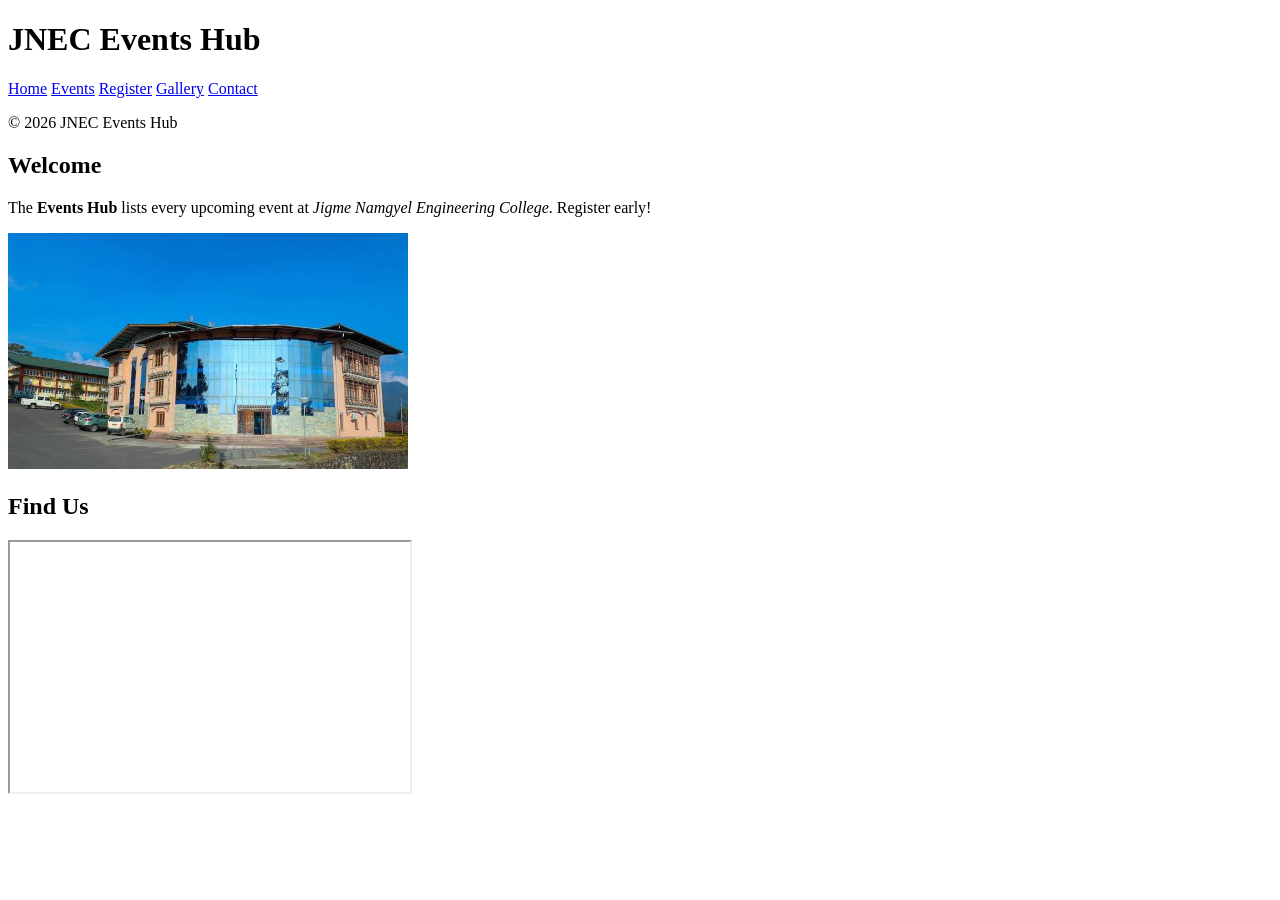
==== index.html @ fae45753 "P2: gallery with video and audio" ====
<!DOCTYPE html> 
<html lang="en"> 
<head> 
  <meta charset="UTF-8"> 
  <meta name="viewport" content="width=device-width, initial-scale=1.0"> 
  <title>JNEC Events Hub — Home</title> 
</head> 
<body> 
  <header id="top"> 
    <h1>JNEC Events Hub</h1> 
    <nav> 
      <a href="index.html" title="Go to home page">Home</a> 
      <a href="events.html">Events</a> 
      <a href="register.html">Register</a> 
      <a href="gallery.html">Gallery</a> 
      <a href="contact.html">Contact</a> 
    </nav> 
  </header> 
  <main> 
    <!-- page content here --> 
  </main> 
  <footer> 
    <p>&copy; 2026 JNEC Events Hub</p> 
  </footer> 
</body> 
</html> 

<section id="welcome" class="intro"> 
  <h2>Welcome</h2> 
  <p>The <strong>Events Hub</strong> lists every upcoming event at 
     <em>Jigme Namgyel Engineering College</em>. 
     <span class="highlight" title="Registrations close 3 days before each event"> 
     Register early!</span></p> 
  <img src="media/images.jpg" alt="JNEC campus" width="400" 
       title="Our campus in Dewathang"> 
</section> 
 
<section id="location"> 
  <h2>Find Us</h2> 
  <iframe 
src="https://www.openstreetmap.org/export/embed.html?bbox=91.44,26.85,91.48,26.88" 
          width="400" height="250" title="Campus map"></iframe> 
</section>
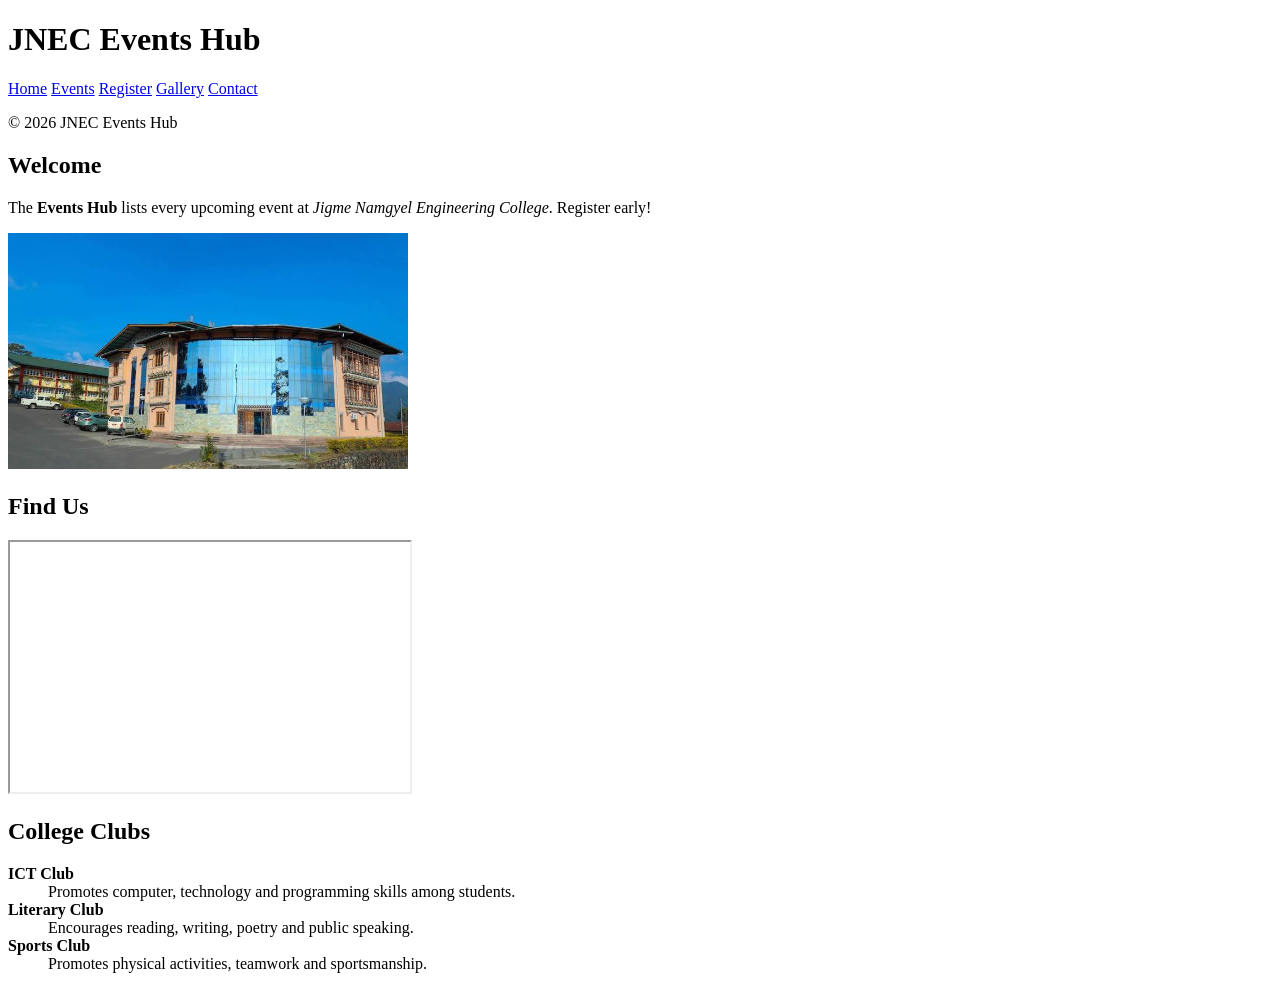
==== commit 6e52ef47: "added a description list" ====
--- a/index.html
+++ b/index.html
@@ -41,3 +41,25 @@
 src="https://www.openstreetmap.org/export/embed.html?bbox=91.44,26.85,91.48,26.88" 
           width="400" height="250" title="Campus map"></iframe> 
 </section> 
+
+<section>
+    <h2>College Clubs</h2>
+
+    <dl>
+        <dt><strong>ICT Club</strong></dt>
+        <dd>
+            Promotes computer, technology and programming skills
+            among students.
+        </dd>
+
+        <dt><strong>Literary Club</strong></dt>
+        <dd>
+            Encourages reading, writing, poetry and public speaking.
+        </dd>
+
+        <dt><strong>Sports Club</strong></dt>
+        <dd>
+            Promotes physical activities, teamwork and sportsmanship.
+        </dd>
+    </dl>
+</section>
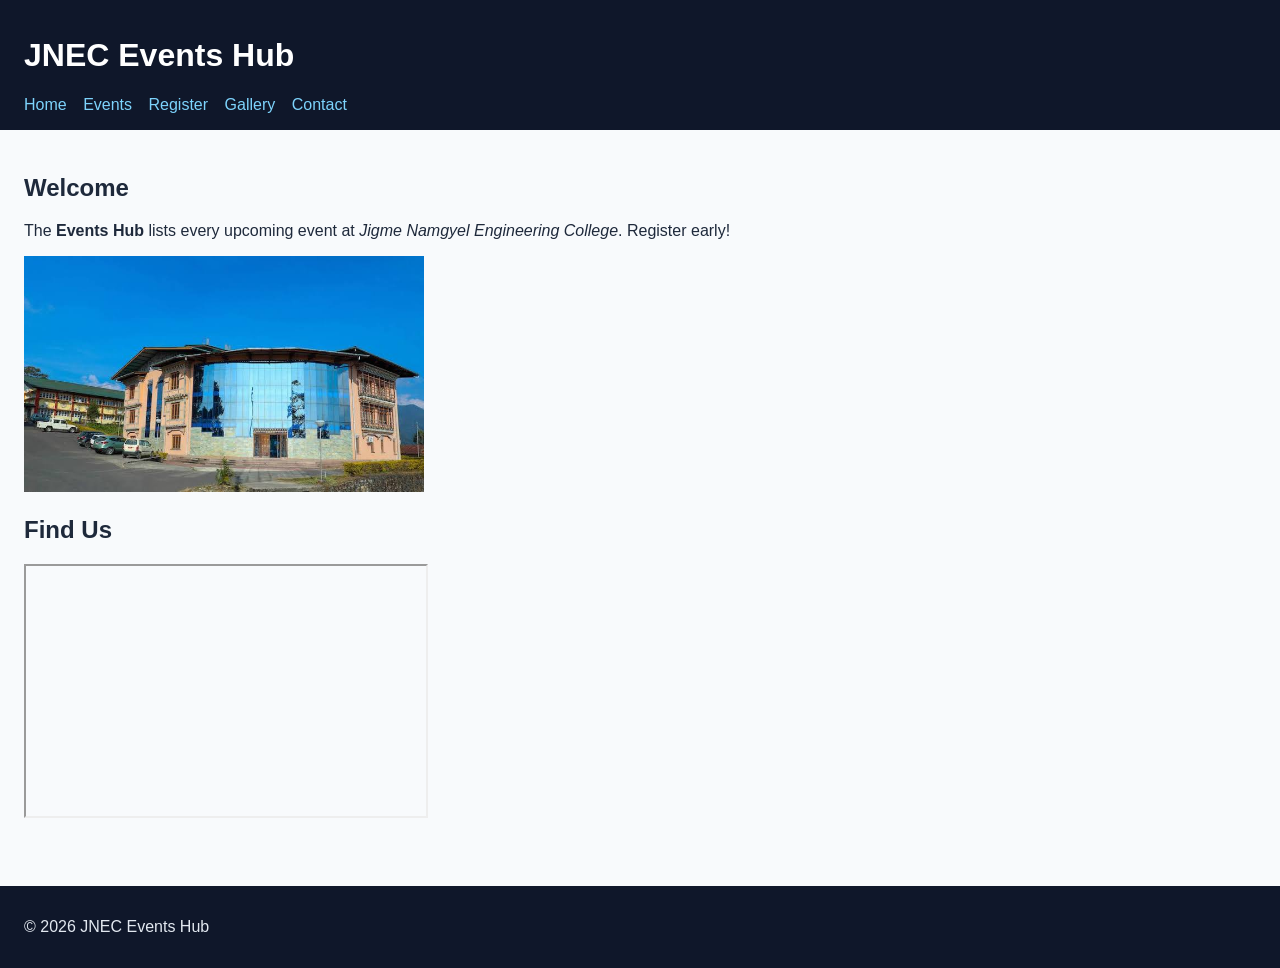
==== commit 6a6eba0f: "P3: link external stylesheet" ====
--- a/index.html
+++ b/index.html
@@ -1,65 +1,42 @@
 <!DOCTYPE html> 
-<html lang="en"> 
-<head> 
-  <meta charset="UTF-8"> 
-  <meta name="viewport" content="width=device-width, initial-scale=1.0"> 
-  <title>JNEC Events Hub — Home</title> 
-</head> 
-<body> 
-  <header id="top"> 
-    <h1>JNEC Events Hub</h1> 
-    <nav> 
-      <a href="index.html" title="Go to home page">Home</a> 
-      <a href="events.html">Events</a> 
-      <a href="register.html">Register</a> 
-      <a href="gallery.html">Gallery</a> 
-      <a href="contact.html">Contact</a> 
-    </nav> 
-  </header> 
-  <main> 
-    <!-- page content here --> 
-  </main> 
-  <footer> 
-    <p>&copy; 2026 JNEC Events Hub</p> 
-  </footer> 
-</body> 
-</html> 
-
-<section id="welcome" class="intro"> 
-  <h2>Welcome</h2> 
-  <p>The <strong>Events Hub</strong> lists every upcoming event at 
-     <em>Jigme Namgyel Engineering College</em>. 
-     <span class="highlight" title="Registrations close 3 days before each event"> 
-     Register early!</span></p> 
-  <img src="media/images.jpg" alt="JNEC campus" width="400" 
-       title="Our campus in Dewathang"> 
-</section> 
- 
-<section id="location"> 
-  <h2>Find Us</h2> 
-  <iframe 
+ <html lang="en"> 
+ <head> 
+   <meta charset="UTF-8"> 
+   <meta name="viewport" content="width=device-width, initial-scale=1.0"> 
+   <title>JNEC Events Hub — Home</title> 
+   <link rel="stylesheet" href="css/styles.css"> 
+ </head> 
+ <body> 
+   <header id="top"> 
+  <h1>JNEC Events Hub</h1> 
+  <nav> 
+    <a href="index.html" title="Go to home page">Home</a> 
+    <a href="events.html">Events</a> 
+    <a href="register.html">Register</a> 
+    <a href="gallery.html">Gallery</a> 
+    <a href="contact.html">Contact</a> 
+  </nav> 
+   </header> 
+   <main> 
+  <section id="welcome" class="intro"> 
+    <h2>Welcome</h2> 
+    <p>The <strong>Events Hub</strong> lists every upcoming event at 
+       	<em>Jigme Namgyel Engineering College</em>. 
+       	<span class="highlight" title="Registrations close 3 days before each 
+event"> 
+       	Register early!</span></p> 
+    <img src="media/images.jpg" alt="JNEC campus" width="400" 
+         title="Our campus in Dewathang"> 
+  </section> 
+  <section id="location"> 
+    <h2>Find Us</h2> 
+    <iframe 
 src="https://www.openstreetmap.org/export/embed.html?bbox=91.44,26.85,91.48,26.88" 
-          width="400" height="250" title="Campus map"></iframe> 
-</section> 
-
-<section>
-    <h2>College Clubs</h2>
-
-    <dl>
-        <dt><strong>ICT Club</strong></dt>
-        <dd>
-            Promotes computer, technology and programming skills
-            among students.
-        </dd>
-
-        <dt><strong>Literary Club</strong></dt>
-        <dd>
-            Encourages reading, writing, poetry and public speaking.
-        </dd>
-
-        <dt><strong>Sports Club</strong></dt>
-        <dd>
-            Promotes physical activities, teamwork and sportsmanship.
-        </dd>
-    </dl>
-</section>+            	width="400" height="250" title="Campus map"></iframe> 
+  </section> 
+   </main> 
+   <footer> 
+  <p>&copy; 2026 JNEC Events Hub</p> 
+   </footer> 
+ </body> 
+ </html> 
--- a/css/styles.css
+++ b/css/styles.css
@@ -0,0 +1,26 @@
+/* FILE: css/styles.css — shared by all Events Hub pages */ 
+ body { 
+   font-family: "Segoe UI", Arial, sans-serif; 
+   margin: 0; 
+   color: #1e293b; 
+   background: #f8fafc; 
+ } 
+ header { 
+   background: #0f172a; 
+   color: white; 
+   padding: 16px 24px; 
+ } 
+ nav a { 
+   color: #7dd3fc; 
+   margin-right: 12px; 
+   text-decoration: none; 
+ } 
+ footer { 
+   background: #0f172a; 
+   color: #e2e8f0; 
+   padding: 16px 24px; 
+   margin-top: 40px; 
+ } 
+ main { 
+   padding: 24px; 
+ } 
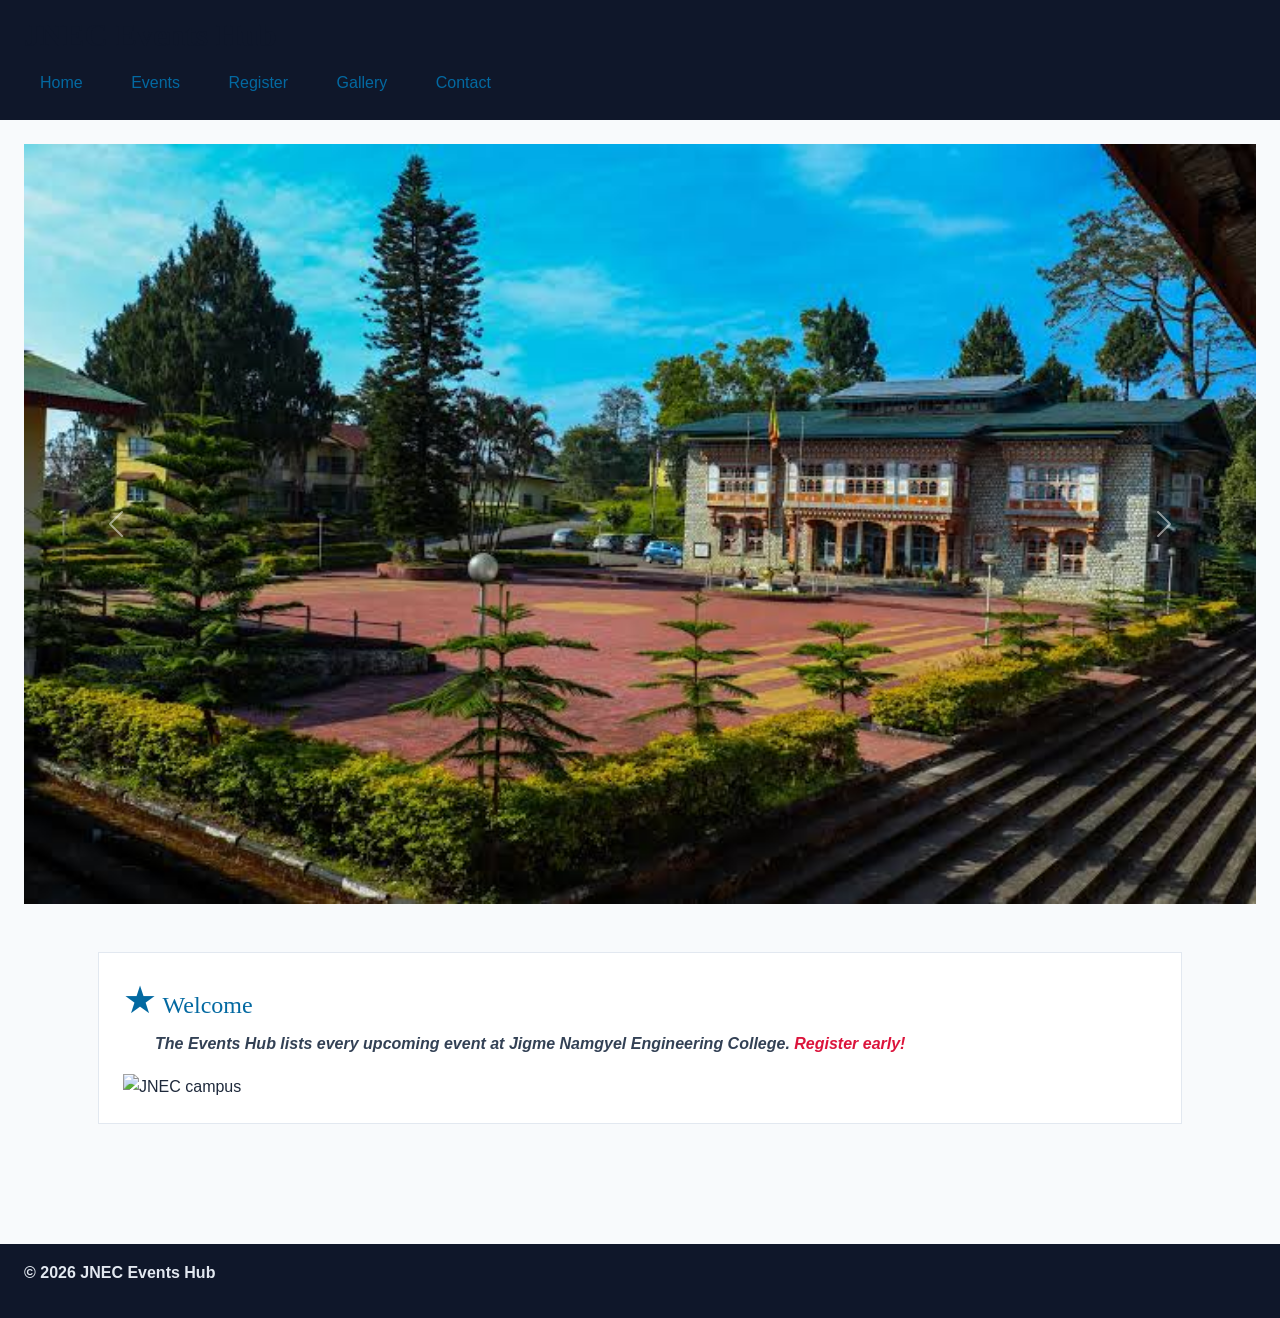
==== commit 87e892b1: "P3: Bootstrap grid, cards, carousel, form" ====
--- a/index.html
+++ b/index.html
@@ -4,39 +4,64 @@
    <meta charset="UTF-8"> 
    <meta name="viewport" content="width=device-width, initial-scale=1.0"> 
    <title>JNEC Events Hub — Home</title> 
+   <link 
+href="https://cdn.jsdelivr.net/npm/bootstrap@5.3.3/dist/css/bootstrap.min.css" 
+rel="stylesheet"> 
+   <link rel="stylesheet" 
+href="https://cdnjs.cloudflare.com/ajax/libs/font-awesome/6.5.2/css/all.min.css"> 
    <link rel="stylesheet" href="css/styles.css"> 
  </head> 
  <body> 
    <header id="top"> 
   <h1>JNEC Events Hub</h1> 
   <nav> 
-    <a href="index.html" title="Go to home page">Home</a> 
+    <a href="index.html">Home</a> 
     <a href="events.html">Events</a> 
     <a href="register.html">Register</a> 
     <a href="gallery.html">Gallery</a> 
     <a href="contact.html">Contact</a> 
   </nav> 
    </header> 
+ 
    <main> 
-  <section id="welcome" class="intro"> 
-    <h2>Welcome</h2> 
-    <p>The <strong>Events Hub</strong> lists every upcoming event at 
-       	<em>Jigme Namgyel Engineering College</em>. 
-       	<span class="highlight" title="Registrations close 3 days before each 
-event"> 
-       	Register early!</span></p> 
-    <img src="media/images.jpg" alt="JNEC campus" width="400" 
-         title="Our campus in Dewathang"> 
-  </section> 
-  <section id="location"> 
-    <h2>Find Us</h2> 
-    <iframe 
-src="https://www.openstreetmap.org/export/embed.html?bbox=91.44,26.85,91.48,26.88" 
-            	width="400" height="250" title="Campus map"></iframe> 
-  </section> 
+  <div id="eventCarousel" class="carousel slide" data-bs-ride="carousel"> 
+    <div class="carousel-inner"> 
+      	<div class="carousel-item active"> 
+        <img src="media/banner1.jpg" class="d-block w-100" alt="Campus event banner
+1"> 
+      	</div> 
+      	<div class="carousel-item"> 
+        <img src="media/banner2.jpg" class="d-block w-100" alt="Campus event banner
+2"> 
+      	</div> 
+    </div> 
+    <button class="carousel-control-prev" type="button" 
+               data-bs-target="#eventCarousel" data-bs-slide="prev"> 
+      	<span class="carousel-control-prev-icon" aria-hidden="true"></span> 
+      	<span class="visually-hidden">Previous</span> 
+    </button> 
+    <button class="carousel-control-next" type="button" 
+               data-bs-target="#eventCarousel" data-bs-slide="next"> 
+      	<span class="carousel-control-next-icon" aria-hidden="true"></span> 
+      	<span class="visually-hidden">Next</span> 
+    </button> 
+  </div> 
+ 
+  <div class="container py-4"> 
+    <section id="welcome" class="intro"> 
+      	<h2>Welcome</h2> 
+      	<p>The <strong>Events Hub</strong> lists every upcoming event at 
+         <em>Jigme Namgyel Engineering College</em>. 
+         <span class="highlight">Register early!</span></p> 
+      	<img src="media/campus.jpg" alt="JNEC campus" class="img-fluid"> 
+    </section> 
+  </div> 
    </main> 
+ 
    <footer> 
   <p>&copy; 2026 JNEC Events Hub</p> 
    </footer> 
+   <script 
+src="https://cdn.jsdelivr.net/npm/bootstrap@5.3.3/dist/js/bootstrap.bundle.min.js"></script> 
  </body> 
  </html> 
--- a/css/styles.css
+++ b/css/styles.css
@@ -24,3 +24,92 @@
  main { 
    padding: 24px; 
  } 
+/* simple selectors */ 
+ h1 { color: #0f172a; }                  /* element */ 
+ .intro { background: #f8fafc; }          /* class   */ 
+ #welcome { padding: 24px; }              /* id   */ 
+ p.intro { font-size: 1.05rem; }           /* element.class */ 
+ h1, h2, h3 { font-family: Georgia, serif; }  /* grouping */ 
+/* combinators */ 
+ nav a { text-decoration: none; }         /* descendant */ 
+ main > section { margin-bottom: 24px; }  /* child   	*/ 
+ h2 + p { font-style: italic; }           /* adjacent   */ 
+ h2 ~ p { color: #334155; }               /* general sibling */ 
+/* pseudo-classes */ 
+ nav a:hover { color: #38bdf8; } 
+ input:focus { outline: 2px solid #0369a1; } 
+ input:checked + label { font-weight: 700; } 
+ tr:nth-child(even) { background: #f1f5f9; } 
+ 
+ /* anchor LVHA order */ 
+ a:link { color: #0369a1; } 
+ a:visited { color: #7c3aed; } 
+ a:hover { color: #0ea5e9; } 
+ a:active { color: #b91c1c; } 
+/* pseudo-elements */ 
+ p::first-line { font-weight: bold; } 
+ .intro::first-letter { 
+   font-size: 1.6em; 
+   color: #0369a1; 
+ } 
+ h2::before { content: "★ "; color: #d97706; } 
+ li::marker { color: #059669; } 
+ ::selection { color: #7f1d1d; background: #fde68a; } 
+/* attribute selectors */ 
+ a[target="_blank"] { color: #d97706; } 
+ input[type="file"] { border: 1px dashed #94a3b8; padding: 8px; } 
+ input[type="text"] { border: 1px solid #cbd5e1; padding: 8px; } 
+body { 
+   font-family: "Segoe UI", Arial, sans-serif; 
+   font-size: 16px;       	/* base size */ 
+ } 
+ h1 { font-size: 2rem; } 
+ h2 { font-size: 1.5rem; } 
+h1 { font-weight: 700; } 
+ body { line-height: 1.6; } 
+ .hero-title { 
+   letter-spacing: 0.04em; 
+   word-spacing: 0.1em; 
+ } 
+ em { font-style: italic; } 
+.intro p { 
+   text-indent: 2em; 
+   text-align: justify; 
+ } 
+ nav a { text-decoration: none; } 
+ .sold-out { 
+   text-decoration: line-through; 
+   text-decoration-color: #ef4444; 
+   text-decoration-style: solid; 
+ } 
+ h2 { text-align: left; } 
+body { color: rgb(30, 41, 59); }  /* RGB */ 
+ h2 { color: #0369a1; }            /* hexadecimal */ 
+ .highlight { color: crimson; }    /* named */ 
+ header { background-color: #0f172a; } 
+.intro { 
+   margin: 24px 16px 32px 16px;   /* top right bottom left */ 
+   padding: 20px;             /* all four sides */ 
+   border: 1px solid #e2e8f0; 
+   background: white; 
+ } 
+ section { 
+   margin-bottom: 28px; 
+   padding-left: 8px; 
+ } 
+nav a { 
+   display: inline-block; 
+   padding: 8px 16px; 
+ } 
+ .admin-only { display: none; } 
+ .badge { display: inline; } 
+ .event-card { display: block; } 
+img { max-width: 100%; height: auto; } 
+ 
+ @media (max-width: 600px) { 
+   nav a { 
+  display: block; 
+  margin: 4px 0; 
+   } 
+   body { font-size: 15px; } 
+ } 
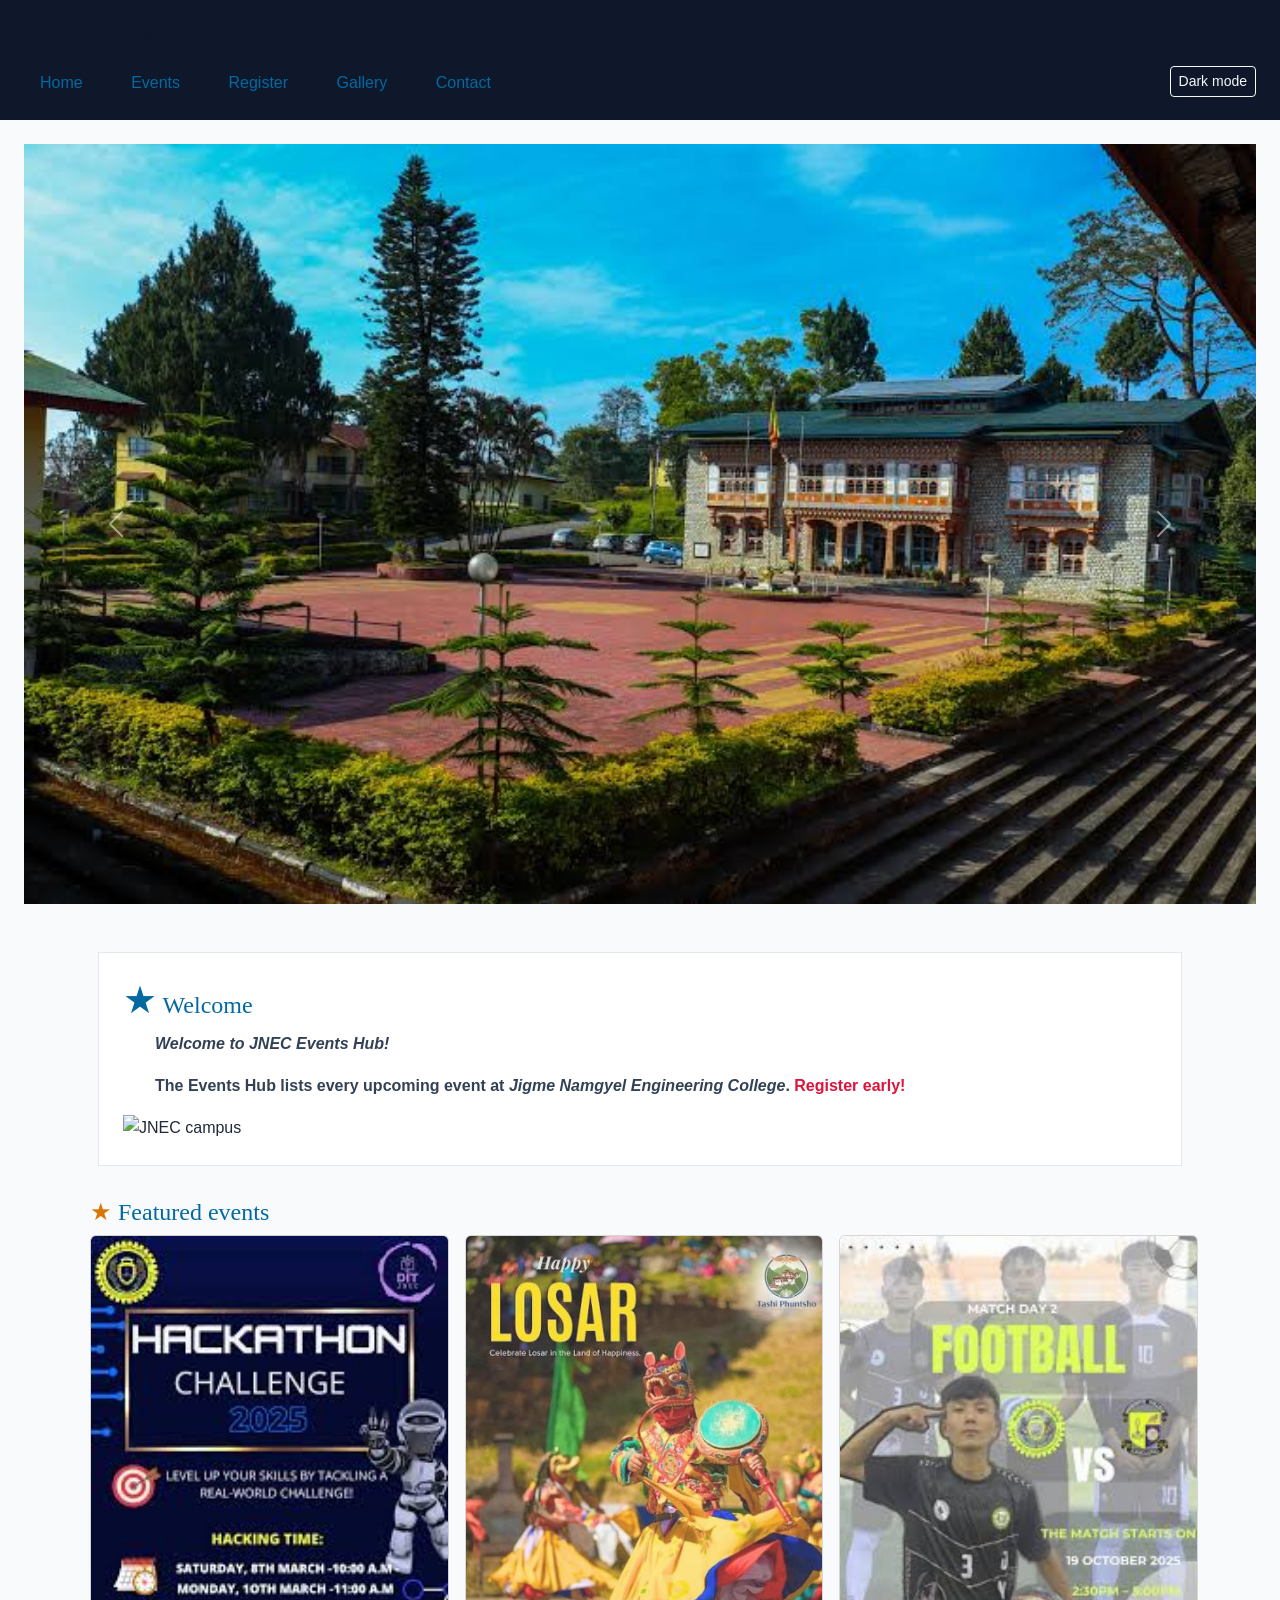
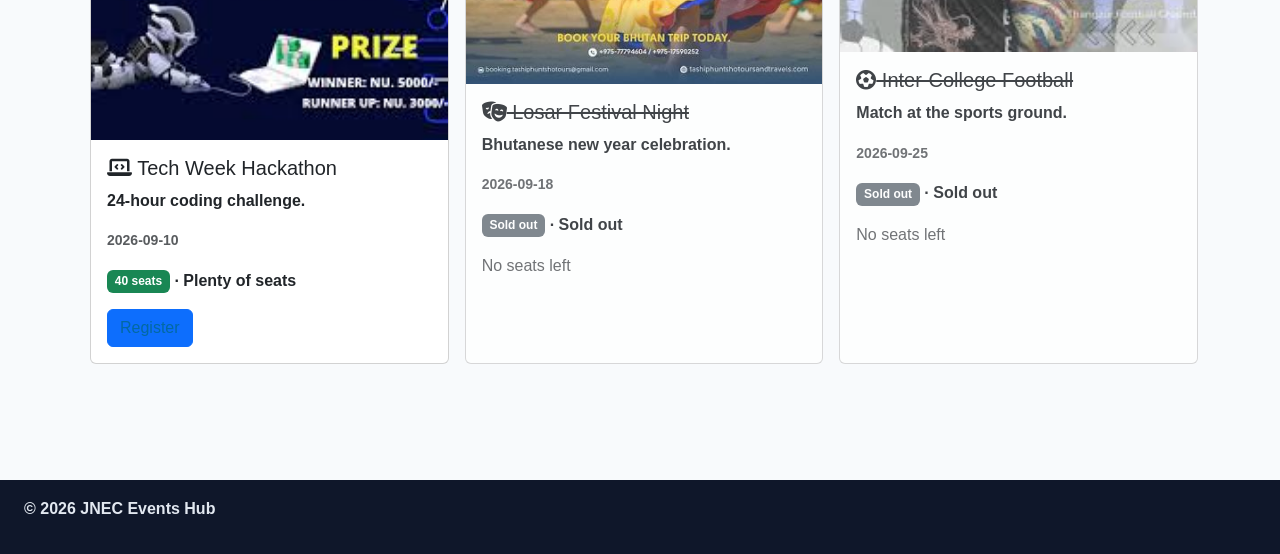
==== commit 6b50673b: "Practical IV: Add JavaScript interactivity" ====
--- a/index.html
+++ b/index.html
@@ -1,67 +1,81 @@
-<!DOCTYPE html> 
- <html lang="en"> 
- <head> 
-   <meta charset="UTF-8"> 
-   <meta name="viewport" content="width=device-width, initial-scale=1.0"> 
-   <title>JNEC Events Hub — Home</title> 
-   <link 
-href="https://cdn.jsdelivr.net/npm/bootstrap@5.3.3/dist/css/bootstrap.min.css" 
-rel="stylesheet"> 
-   <link rel="stylesheet" 
-href="https://cdnjs.cloudflare.com/ajax/libs/font-awesome/6.5.2/css/all.min.css"> 
-   <link rel="stylesheet" href="css/styles.css"> 
- </head> 
- <body> 
-   <header id="top"> 
-  <h1>JNEC Events Hub</h1> 
-  <nav> 
-    <a href="index.html">Home</a> 
-    <a href="events.html">Events</a> 
-    <a href="register.html">Register</a> 
-    <a href="gallery.html">Gallery</a> 
-    <a href="contact.html">Contact</a> 
-  </nav> 
-   </header> 
- 
-   <main> 
-  <div id="eventCarousel" class="carousel slide" data-bs-ride="carousel"> 
-    <div class="carousel-inner"> 
-      	<div class="carousel-item active"> 
-        <img src="media/banner1.jpg" class="d-block w-100" alt="Campus event banner
-1"> 
-      	</div> 
-      	<div class="carousel-item"> 
-        <img src="media/banner2.jpg" class="d-block w-100" alt="Campus event banner
-2"> 
-      	</div> 
-    </div> 
-    <button class="carousel-control-prev" type="button" 
-               data-bs-target="#eventCarousel" data-bs-slide="prev"> 
-      	<span class="carousel-control-prev-icon" aria-hidden="true"></span> 
-      	<span class="visually-hidden">Previous</span> 
-    </button> 
-    <button class="carousel-control-next" type="button" 
-               data-bs-target="#eventCarousel" data-bs-slide="next"> 
-      	<span class="carousel-control-next-icon" aria-hidden="true"></span> 
-      	<span class="visually-hidden">Next</span> 
-    </button> 
-  </div> 
- 
-  <div class="container py-4"> 
-    <section id="welcome" class="intro"> 
-      	<h2>Welcome</h2> 
-      	<p>The <strong>Events Hub</strong> lists every upcoming event at 
-         <em>Jigme Namgyel Engineering College</em>. 
-         <span class="highlight">Register early!</span></p> 
-      	<img src="media/campus.jpg" alt="JNEC campus" class="img-fluid"> 
-    </section> 
-  </div> 
-   </main> 
- 
-   <footer> 
-  <p>&copy; 2026 JNEC Events Hub</p> 
-   </footer> 
-   <script 
-src="https://cdn.jsdelivr.net/npm/bootstrap@5.3.3/dist/js/bootstrap.bundle.min.js"></script> 
- </body> 
- </html> 
+<!DOCTYPE html>
+<html lang="en">
+<head>
+  <meta charset="UTF-8">
+  <meta name="viewport" content="width=device-width, initial-scale=1.0">
+  <title>JNEC Events Hub — Home</title>
+  <link href="https://cdn.jsdelivr.net/npm/bootstrap@5.3.3/dist/css/bootstrap.min.css" rel="stylesheet">
+  <link rel="stylesheet" href="https://cdnjs.cloudflare.com/ajax/libs/font-awesome/6.5.2/css/all.min.css">
+  <link rel="stylesheet" href="css/styles.css">
+</head>
+<body>
+  <header id="top">
+    <h1>JNEC Events Hub</h1>
+
+    <!-- ADDED: Dark mode toggle button -->
+    <button type="button" id="darkToggle" class="btn btn-sm btn-outline-light">Dark mode</button>
+
+    <nav>
+      <a href="index.html">Home</a>
+      <a href="events.html">Events</a>
+      <a href="register.html">Register</a>
+      <a href="gallery.html">Gallery</a>
+      <a href="contact.html">Contact</a>
+    </nav>
+  </header>
+
+  <main>
+    <div id="eventCarousel" class="carousel slide" data-bs-ride="carousel">
+      <div class="carousel-inner">
+        <div class="carousel-item active">
+          <img src="media/banner1.jpg" class="d-block w-100" alt="Campus event banner 1">
+        </div>
+        <div class="carousel-item">
+          <img src="media/banner2.jpg" class="d-block w-100" alt="Campus event banner 2">
+        </div>
+      </div>
+      <button class="carousel-control-prev" type="button"
+              data-bs-target="#eventCarousel" data-bs-slide="prev">
+        <span class="carousel-control-prev-icon" aria-hidden="true"></span>
+        <span class="visually-hidden">Previous</span>
+      </button>
+      <button class="carousel-control-next" type="button"
+              data-bs-target="#eventCarousel" data-bs-slide="next">
+        <span class="carousel-control-next-icon" aria-hidden="true"></span>
+        <span class="visually-hidden">Next</span>
+      </button>
+    </div>
+
+    <div class="container py-4">
+      <section id="welcome" class="intro">
+        <h2>Welcome</h2>
+
+        <!-- ADDED: id="welcomeMsg" so JS can fill it with innerHTML -->
+        <p id="welcomeMsg">Welcome.</p>
+
+        <p>The <strong>Events Hub</strong> lists every upcoming event at
+           <em>Jigme Namgyel Engineering College</em>.
+           <span class="highlight">Register early!</span></p>
+        <img src="media/campus.jpg" alt="JNEC campus" class="img-fluid">
+      </section>
+
+      <!-- ADDED: Featured events section with id="home-events" for JS preview cards -->
+      <section id="featured">
+        <h2>Featured events</h2>
+        <div class="row g-3" id="home-events"></div>
+      </section>
+    </div>
+  </main>
+
+  <footer>
+    <!-- CHANGED: hard-coded 2026 replaced with span id="year" so JS fills it -->
+    <p>&copy; <span id="year"></span> JNEC Events Hub</p>
+  </footer>
+
+  <!-- Bootstrap JS (must come first) -->
+  <script src="https://cdn.jsdelivr.net/npm/bootstrap@5.3.3/dist/js/bootstrap.bundle.min.js"></script>
+
+  <!-- ADDED: our main.js just before </body> -->
+  <script src="js/main.js"></script>
+</body>
+</html>
--- a/css/styles.css
+++ b/css/styles.css
@@ -1,115 +1,229 @@
-/* FILE: css/styles.css — shared by all Events Hub pages */ 
- body { 
-   font-family: "Segoe UI", Arial, sans-serif; 
-   margin: 0; 
-   color: #1e293b; 
-   background: #f8fafc; 
- } 
- header { 
-   background: #0f172a; 
-   color: white; 
-   padding: 16px 24px; 
- } 
- nav a { 
-   color: #7dd3fc; 
-   margin-right: 12px; 
-   text-decoration: none; 
- } 
- footer { 
-   background: #0f172a; 
-   color: #e2e8f0; 
-   padding: 16px 24px; 
-   margin-top: 40px; 
- } 
- main { 
-   padding: 24px; 
- } 
-/* simple selectors */ 
- h1 { color: #0f172a; }                  /* element */ 
- .intro { background: #f8fafc; }          /* class   */ 
- #welcome { padding: 24px; }              /* id   */ 
- p.intro { font-size: 1.05rem; }           /* element.class */ 
- h1, h2, h3 { font-family: Georgia, serif; }  /* grouping */ 
-/* combinators */ 
- nav a { text-decoration: none; }         /* descendant */ 
- main > section { margin-bottom: 24px; }  /* child   	*/ 
- h2 + p { font-style: italic; }           /* adjacent   */ 
- h2 ~ p { color: #334155; }               /* general sibling */ 
-/* pseudo-classes */ 
- nav a:hover { color: #38bdf8; } 
- input:focus { outline: 2px solid #0369a1; } 
- input:checked + label { font-weight: 700; } 
- tr:nth-child(even) { background: #f1f5f9; } 
- 
- /* anchor LVHA order */ 
- a:link { color: #0369a1; } 
- a:visited { color: #7c3aed; } 
- a:hover { color: #0ea5e9; } 
- a:active { color: #b91c1c; } 
-/* pseudo-elements */ 
- p::first-line { font-weight: bold; } 
- .intro::first-letter { 
-   font-size: 1.6em; 
-   color: #0369a1; 
- } 
- h2::before { content: "★ "; color: #d97706; } 
- li::marker { color: #059669; } 
- ::selection { color: #7f1d1d; background: #fde68a; } 
-/* attribute selectors */ 
- a[target="_blank"] { color: #d97706; } 
- input[type="file"] { border: 1px dashed #94a3b8; padding: 8px; } 
- input[type="text"] { border: 1px solid #cbd5e1; padding: 8px; } 
-body { 
-   font-family: "Segoe UI", Arial, sans-serif; 
-   font-size: 16px;       	/* base size */ 
- } 
- h1 { font-size: 2rem; } 
- h2 { font-size: 1.5rem; } 
-h1 { font-weight: 700; } 
- body { line-height: 1.6; } 
- .hero-title { 
-   letter-spacing: 0.04em; 
-   word-spacing: 0.1em; 
- } 
- em { font-style: italic; } 
-.intro p { 
-   text-indent: 2em; 
-   text-align: justify; 
- } 
- nav a { text-decoration: none; } 
- .sold-out { 
-   text-decoration: line-through; 
-   text-decoration-color: #ef4444; 
-   text-decoration-style: solid; 
- } 
- h2 { text-align: left; } 
-body { color: rgb(30, 41, 59); }  /* RGB */ 
- h2 { color: #0369a1; }            /* hexadecimal */ 
- .highlight { color: crimson; }    /* named */ 
- header { background-color: #0f172a; } 
-.intro { 
-   margin: 24px 16px 32px 16px;   /* top right bottom left */ 
-   padding: 20px;             /* all four sides */ 
-   border: 1px solid #e2e8f0; 
-   background: white; 
- } 
- section { 
-   margin-bottom: 28px; 
-   padding-left: 8px; 
- } 
-nav a { 
-   display: inline-block; 
-   padding: 8px 16px; 
- } 
- .admin-only { display: none; } 
- .badge { display: inline; } 
- .event-card { display: block; } 
-img { max-width: 100%; height: auto; } 
- 
- @media (max-width: 600px) { 
-   nav a { 
-  display: block; 
-  margin: 4px 0; 
-   } 
-   body { font-size: 15px; } 
- } 
+/* FILE: css/styles.css — shared by all Events Hub pages */
+
+body {
+  font-family: "Segoe UI", Arial, sans-serif;
+  margin: 0;
+  color: #1e293b;
+  background: #f8fafc;
+  font-size: 16px;
+  line-height: 1.6;
+}
+
+header {
+  background: #0f172a;
+  color: white;
+  padding: 16px 24px;
+}
+
+nav a {
+  color: #7dd3fc;
+  margin-right: 12px;
+  text-decoration: none;
+  display: inline-block;
+  padding: 8px 16px;
+}
+
+footer {
+  background: #0f172a;
+  color: #e2e8f0;
+  padding: 16px 24px;
+  margin-top: 40px;
+}
+
+main {
+  padding: 24px;
+}
+
+/* ---------- Simple selectors ---------- */
+h1 { color: #0f172a; }
+h1 { font-size: 2rem; }
+h1 { font-weight: 700; }
+
+h2 { font-size: 1.5rem; }
+h2 { text-align: left; }
+h2 { color: #0369a1; }
+
+h1, h2, h3 { font-family: Georgia, serif; }
+
+.intro { background: #f8fafc; }
+#welcome { padding: 24px; }
+p.intro { font-size: 1.05rem; }
+
+/* ---------- Combinators ---------- */
+nav a { text-decoration: none; }
+main > section { margin-bottom: 24px; }
+h2 + p { font-style: italic; }
+h2 ~ p { color: #334155; }
+
+/* ---------- Pseudo-classes ---------- */
+nav a:hover { color: #38bdf8; }
+input:focus { outline: 2px solid #0369a1; }
+input:checked + label { font-weight: 700; }
+tr:nth-child(even) { background: #f1f5f9; }
+
+/* anchor LVHA order */
+a:link { color: #0369a1; }
+a:visited { color: #7c3aed; }
+a:hover { color: #0ea5e9; }
+a:active { color: #b91c1c; }
+
+/* ---------- Pseudo-elements ---------- */
+p::first-line { font-weight: bold; }
+.intro::first-letter {
+  font-size: 1.6em;
+  color: #0369a1;
+}
+h2::before { content: "★ "; color: #d97706; }
+li::marker { color: #059669; }
+::selection { color: #7f1d1d; background: #fde68a; }
+
+/* ---------- Attribute selectors ---------- */
+a[target="_blank"] { color: #d97706; }
+
+input[type="file"] {
+  border: 1px dashed #94a3b8;
+  padding: 8px;
+}
+
+input[type="text"] {
+  border: 2px solid #0d6efd;
+  border-radius: 4px;
+  padding: 8px;
+}
+
+/* ---------- Text styling ---------- */
+.hero-title {
+  letter-spacing: 0.04em;
+  word-spacing: 0.1em;
+}
+em { font-style: italic; }
+.intro p {
+  text-indent: 2em;
+  text-align: justify;
+}
+
+.sold-out {
+  text-decoration: line-through;
+  text-decoration-color: #ef4444;
+  text-decoration-style: solid;
+}
+
+body { color: rgb(30, 41, 59); }
+.highlight { color: crimson; }
+header { background-color: #0f172a; }
+
+/* ---------- Box model ---------- */
+.intro {
+  margin: 24px 16px 32px 16px;
+  padding: 20px;
+  border: 1px solid #e2e8f0;
+  background: white;
+}
+
+section {
+  margin-bottom: 28px;
+  padding-left: 8px;
+}
+
+/* ---------- Display ---------- */
+.admin-only { display: none; }
+.badge { display: inline; }
+.event-card { display: block; }
+
+img { max-width: 100%; height: auto; }
+
+/* ---------- Table hover ---------- */
+table tbody tr:hover {
+  background-color: #f1f5f9;
+  transition: background-color 0.2s ease-in-out;
+}
+
+/* ============================================================
+   ADDED FOR PRACTICAL IV — JavaScript features
+   ============================================================ */
+
+/* 1. Form validation error messages (validate.js writes here) */
+.error {
+  color: #b91c1c;
+  font-size: 0.9rem;
+  display: block;
+  margin-top: 0.25rem;
+}
+
+/* 2. Sold-out event cards (main.js adds .sold-out-card) */
+.sold-out-card {
+  opacity: 0.85;
+}
+.sold-out-card .card-title {
+  text-decoration: line-through;
+}
+
+/* 3. Seats hint under the event dropdown (main.js updates #seatsHint) */
+.seats-hint {
+  font-size: 0.95rem;
+  color: #0369a1;
+  font-weight: 500;
+}
+
+/* 4. Dark mode toggle button position */
+#darkToggle {
+  float: right;
+  margin-top: 4px;
+}
+
+/* 5. Dark mode theme (main.js toggles body.dark) */
+body.dark {
+  background: #0f172a;
+  color: #e2e8f0;
+}
+body.dark header,
+body.dark footer {
+  background: #020617;
+}
+body.dark .card,
+body.dark .intro {
+  background: #1e293b;
+  color: #e2e8f0;
+  border-color: #334155;
+}
+body.dark h1,
+body.dark h2 {
+  color: #7dd3fc;
+}
+body.dark a:link { color: #7dd3fc; }
+body.dark a:visited { color: #c4b5fd; }
+body.dark a:hover { color: #38bdf8; }
+
+body.dark .seats-hint {
+  color: #7dd3fc;
+}
+
+body.dark table {
+  color: #e2e8f0;
+}
+body.dark table tbody tr:hover {
+  background-color: #1e293b;
+}
+
+body.dark .form-control,
+body.dark .form-select {
+  background-color: #1e293b;
+  color: #e2e8f0;
+  border-color: #334155;
+}
+body.dark .form-control::placeholder {
+  color: #94a3b8;
+}
+
+body.dark .text-muted {
+  color: #94a3b8 !important;
+}
+
+/* ---------- Responsive ---------- */
+@media (max-width: 600px) {
+  nav a {
+    display: block;
+    margin: 4px 0;
+  }
+  body { font-size: 15px; }
+}
